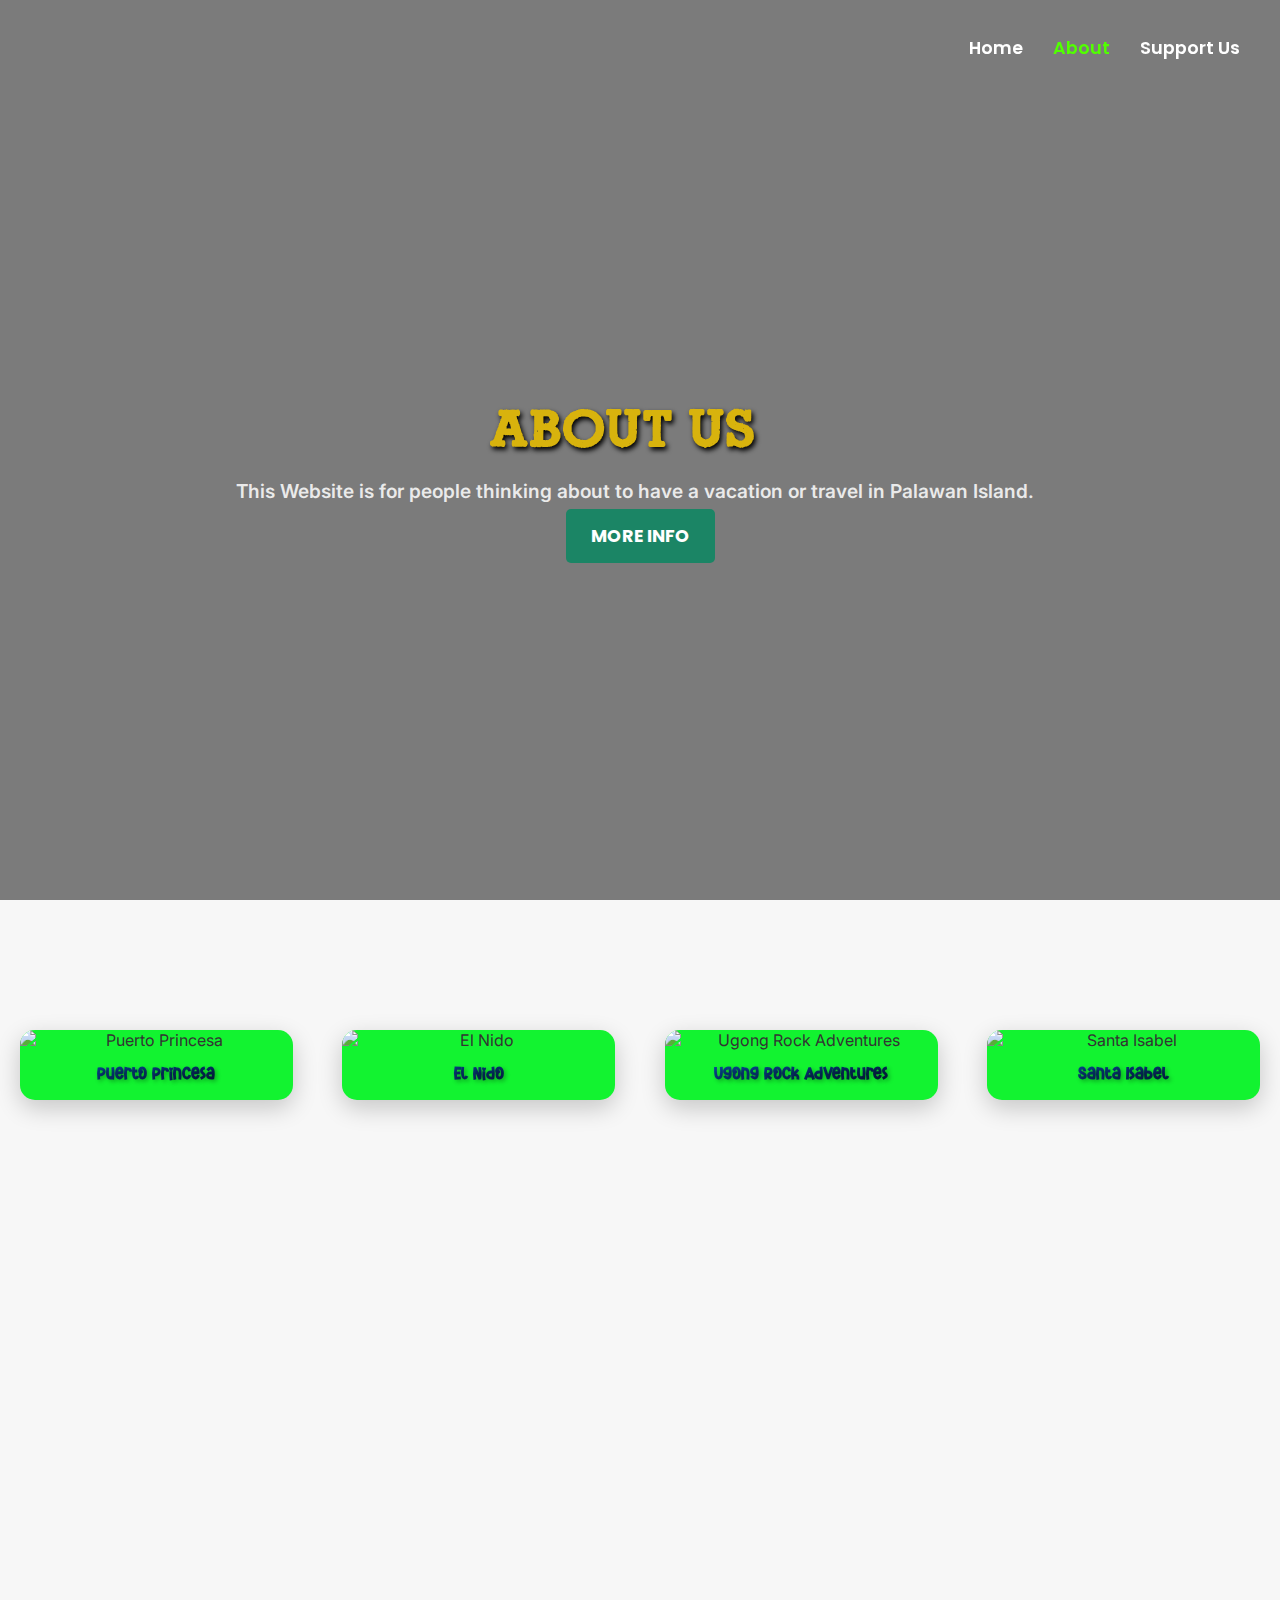
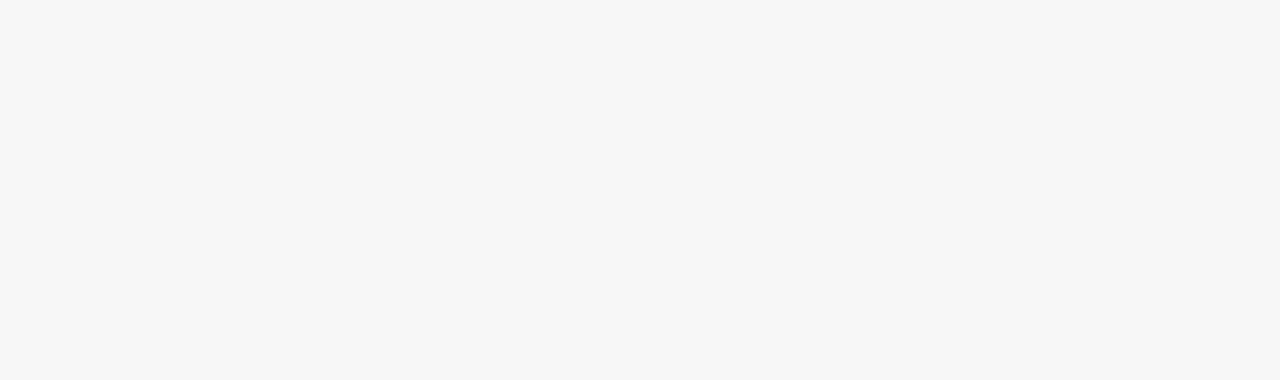
==== about.html @ 05723ee8 "Add files via upload" ====
<!DOCTYPE html>
<html lang="en">
<head>
    <meta charset="UTF-8">
    <meta name="viewport" content="width=device-width, initial-scale=1.0">
    <title>About Us</title>
    <link rel="stylesheet" href="style.css">
    <link href="https://fonts.googleapis.com/css2?family=Inter:wght@400;500;700&family=Poppins:wght@400;600&display=swap" rel="stylesheet">
    <style>
        
        
    </style>
    
</head>
<body>
    <header>
        <nav>
            <ul>
                <li><a href="index.html" >Home</a></li>
                <li><a href="about.html" id="active">About</a></li>
                <li><a href="support.html">Support Us</a></li>
                
            </ul>
        </nav>
        <div class="hero">
            <h1>ABOUT US</h1>
            <p>This Website is for people thinking about to have a vacation or travel in Palawan Island.</p>
            <a href="#explore">MORE INFO</a>
        </div>
    </header>

    <main id="explore">
        <section class="destinations" >
            <div class="destination">
                <img src="https://i.pinimg.com/736x/42/4d/84/424d84a5c153fbc799ec2c3ca791a274.jpg" alt="Puerto Princesa">
                <h3>Puerto Princesa</h3>
            </div>
            <div class="destination">
                <img src="https://i.pinimg.com/736x/36/ae/85/36ae85cc5a82f2cad618e4e18e618aa8.jpg" alt="El Nido">
                <h3>El Nido</h3>
            </div>
            <div class="destination">
                <img src="https://1.bp.blogspot.com/-G6Z8Q40HMrA/Un_Vu26puaI/AAAAAAAACS8/EkGiXcJrFi8/w574-h383-no/ugong_rock_adventures.jpg" alt="Ugong Rock Adventures">
                <h3>Ugong Rock Adventures</h3>
            </div>
            <div class="destination">
                <img src="https://lh3.googleusercontent.com/p/AF1QipNfTCGdkX_R24pkbIvRo3eFjZV4wVTlis0mApqs=s1360-w1360-h1020-rw" alt="Santa Isabel">
                <h3>Santa Isabel</h3>
            </div>
        </section>
    </main>
    
    <script>
        document.querySelectorAll('a[href^="#"]').forEach(anchor => {
  anchor.addEventListener('click', function (e) {
    e.preventDefault();

    const targetId = this.getAttribute('href').substring(1);
    const targetElement = document.getElementById(targetId);

    if (targetElement) {
      window.scrollTo({
        top: targetElement.offsetTop,
        behavior: 'smooth'
      });
    }
  });
});
    </script>
</body>
</html>
---- style.css ----
@font-face {
    font-family: 'RoadFont';
    src: url('roadmv.ttf') format('truetype'); /*OFFLINE FONT*/
  }

  @font-face {
    font-family: 'HeartFont';
    src: url('heart.otf') format('truetype'); /*OFFLINE FONT*/
  }



html{
    scroll-behavior: smooth;
}

body {
    font-family: 'Inter', sans-serif;
    margin: 0;
    padding: 0;
    background-color: #f7f7f7;
    color: #333;
    scroll-behavior: smooth;
}

/* Navigation Styling */
header nav {
    position: fixed;
    top: 20px;
    right: 20px;
    z-index: 100; /*making the bbutton in top of any index*/
    padding: 15px 20px; /*15px top/bottom and 20px right and left*/
}

header nav ul {
    list-style-type: none;
    padding: 0;
    margin: 0;
    display: flex;
    gap: 30px;
    font-size: 1.1em;
    font-weight: 600;
}

header nav ul li {
    display: inline;
}

header nav ul li a {
    color: #fff;
    text-decoration: none;
    position: relative;
    font-family: 'Poppins', sans-serif;
}

header nav ul li a::after {
    
    content: '';
    position: absolute;
    width: 100%;
    height: 2px;
    background-color: #12f330;
    bottom: -5px;
    left: 0;
    transform: scaleX(0);
    transform-origin: bottom right;
    transition: transform 0.3s ease-out;
}

#active{
    color: rgb(81, 255, 0);

    

}

header nav ul li a:hover::after {
    transform: scaleX(1);
    transform-origin: bottom left;
    
}

/* Hero Section */
header {
    background-image: url('https://i.pinimg.com/736x/58/46/86/5846863a4160adb46b1bdbfc6e0d72eb.jpg');
    background-size: cover;
    background-position: center center;
    background-attachment: fixed;
    height: 100vh;

    display: flex;
    justify-content: center;
    align-items: center;
    padding: 0 40px; /*top and bottom 0, left and right 20px*/
    position: relative; 
    overflow: hidden;
}

/* Overlay for the header */
header::before {
    content: '';
    position: absolute;
    top: 0;
    left: 0;
    width: 100%;
    height: 100%;
    background: rgba(0, 0, 0, 0.5);
    z-index: -1;
    
}

/* Hero content */
.hero {
    display: ;
    color: #d8b30d;
    text-align: center;
    
}

.hero h1 {
    font-size: 4em;
    margin-bottom: 17px;
    padding-left: 20px;
    font-family: 'RoadFont', serif;
    text-align: center; /* Align text to the left */
    margin-left: -50px; /* Move the title a little left */
    text-shadow: 2px 3px 5px black;
}

.hero p {
    font-size: 1.2em;
    font-weight: 600;
    color: #ffffffd7; /* Lighter color for better readability */
    margin-bottom: 20px;
    text-align: center; /* Move the paragraph slightly to the right */
    margin-right: 10px; /* Adjust the paragraph to the right */
    
}

.hero a {
    background-color: #1b8565;
    color: white;
    padding: 15px 25px;
    border: none;
    border-radius: 5px;
    font-size: 1.1em;
    cursor: pointer;
    transition: 0.5s ease-in-out;
    text-decoration: none;
    scroll-behavior: smooth;
    font-family: 'Poppins', sans-serif;
    font-weight: bold;
}

.hero a:hover {
    background-color: #416b43;
    transform: scale(1.04);
}

main {
    padding: 90px 20px;
    text-align: center;
    height: 100vh;
    background-color:#f7f7f7;
    
}

/* Destinations Section */
.destinations {
    display: flex;
    justify-content: space-between;
    flex-wrap: wrap;
    gap: 30px;
    margin-top: 40px;
}

.destination {
    width: 22%;
    border-radius: 15px;
    overflow: hidden;
    box-shadow: 0 8px 25px rgba(0, 0, 0, 0.2);
    transition: transform 0.3s ease-in-out;
    background-color: #12f330; /*white*/
}

.destination img {
    width: 100%;
    height: auto;
    display: block;
    object-fit: cover;
    transition: transform 0.3s ease-in-out;
}

.destination h3 {
    padding: 15px;
    background-color: #12f330;
    color: rgb(3, 3, 3);

    background: linear-gradient(to bottom right, #0d61ce, #000000);
    -webkit-background-clip: text;
    background-clip: text; /* Standard property */
    -webkit-text-fill-color: transparent;
    font-weight: bold;
    text-shadow: 2px 2px 4px rgba(2, 2, 2, 0.3);

    font-size: 1.3em;
    margin: 0;
    font-family: 'HeartFont', sans-serif;
}

.destination:hover img {
    transform: scale(1.1);
}

.destination:hover {
    transform: translateY(-10px);
}

/* Responsive Design */
@media (max-width: 768px) {
    .destinations {
        flex-direction: column;
        align-items: center;
    }

    .destination {
        width: 80%;
        margin-bottom: 20px;
    }

    .hero h1 {
        font-size: 2.5em;
    }

    .hero p {
        font-size: 1em;
    }

    .hero button {
        font-size: 1.1em;
    }
}
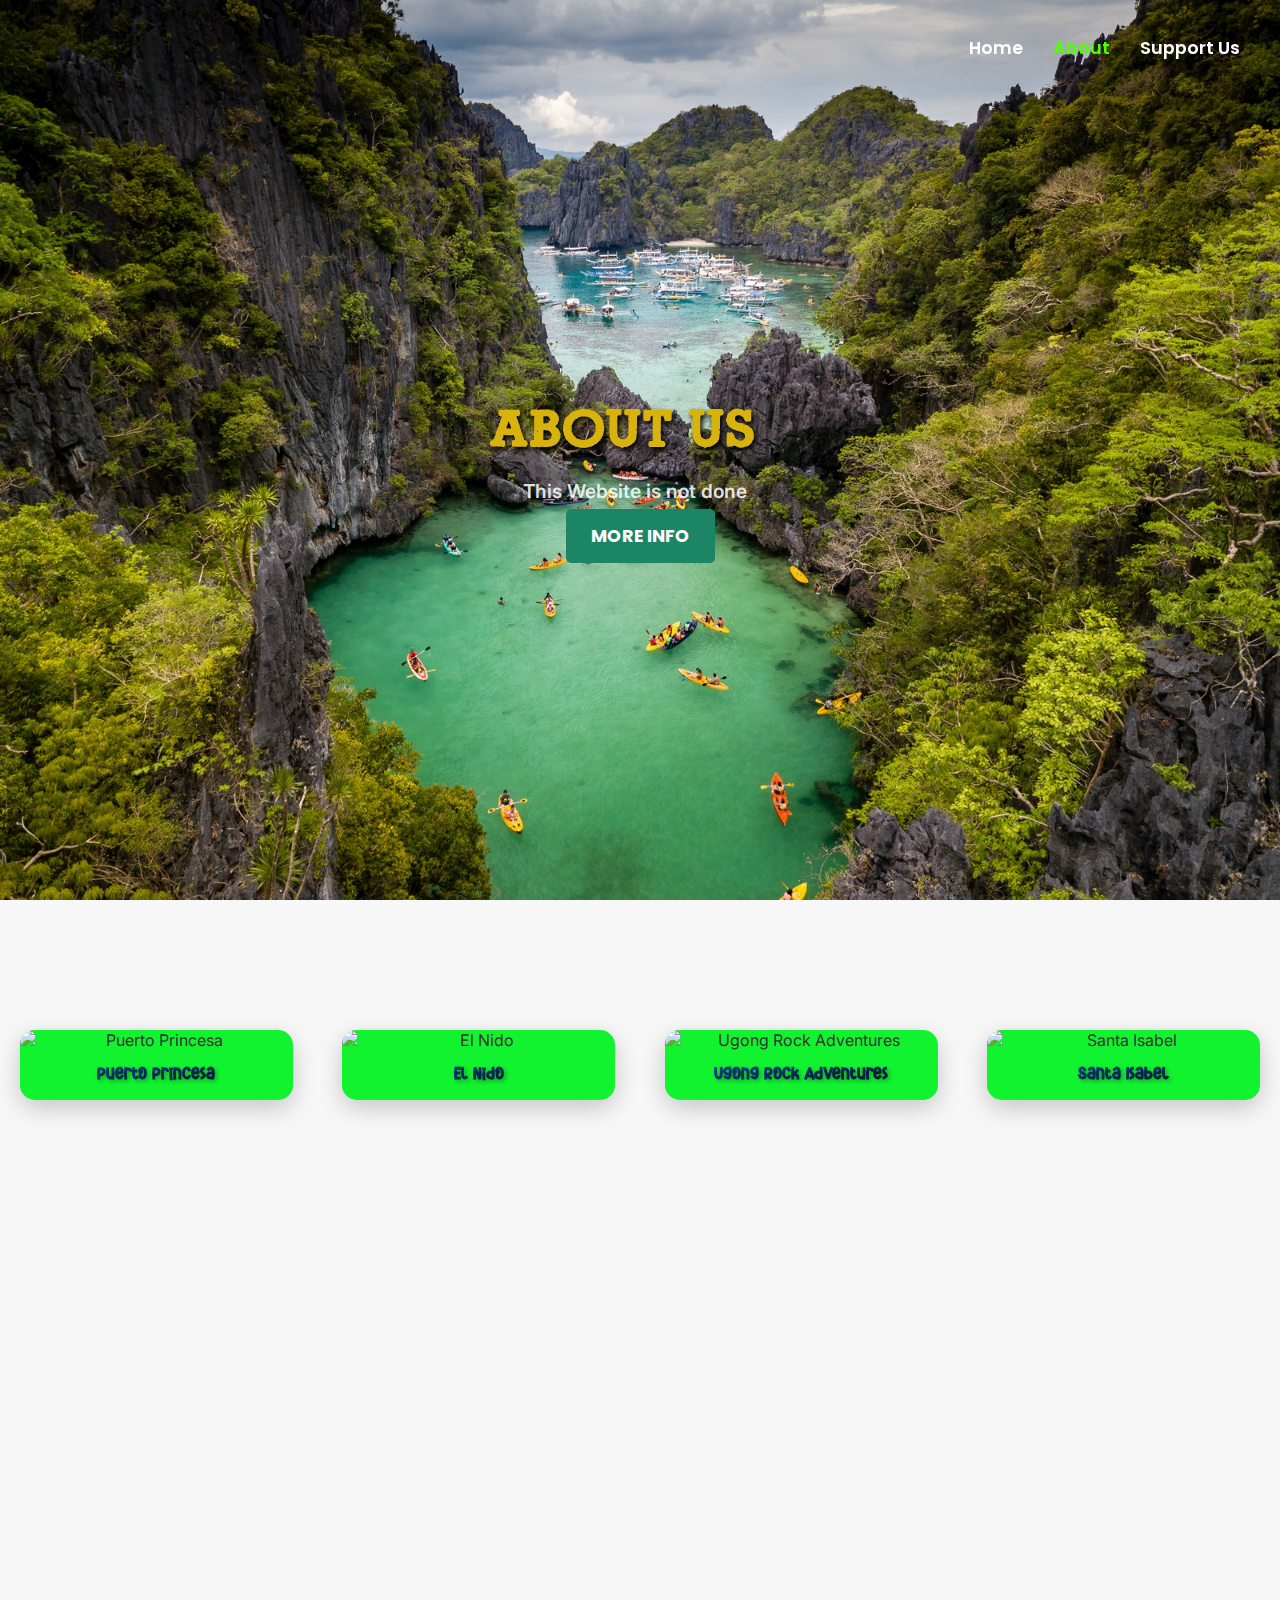
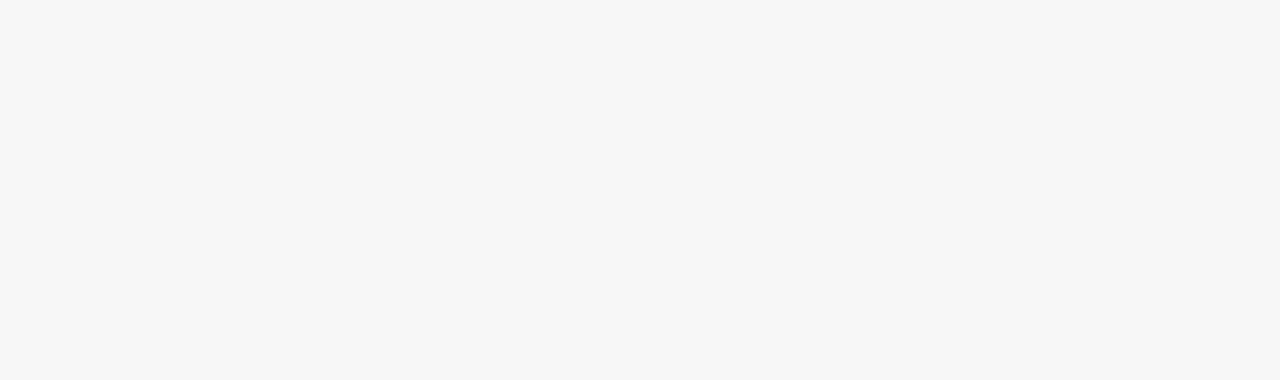
==== commit 1809a7a7: "Update about.html" ====
--- a/about.html
+++ b/about.html
@@ -24,7 +24,7 @@
         </nav>
         <div class="hero">
             <h1>ABOUT US</h1>
-            <p>This Website is for people thinking about to have a vacation or travel in Palawan Island.</p>
+            <p>This Website is not done</p>
             <a href="#explore">MORE INFO</a>
         </div>
     </header>
--- a/style.css
+++ b/style.css
@@ -82,7 +82,7 @@
 
 /* Hero Section */
 header {
-    background-image: url('https://i.pinimg.com/736x/58/46/86/5846863a4160adb46b1bdbfc6e0d72eb.jpg');
+    background-image: url('img/header-bg.jpg');
     background-size: cover;
     background-position: center center;
     background-attachment: fixed;
@@ -239,4 +239,4 @@
     .hero button {
         font-size: 1.1em;
     }
-}+}
